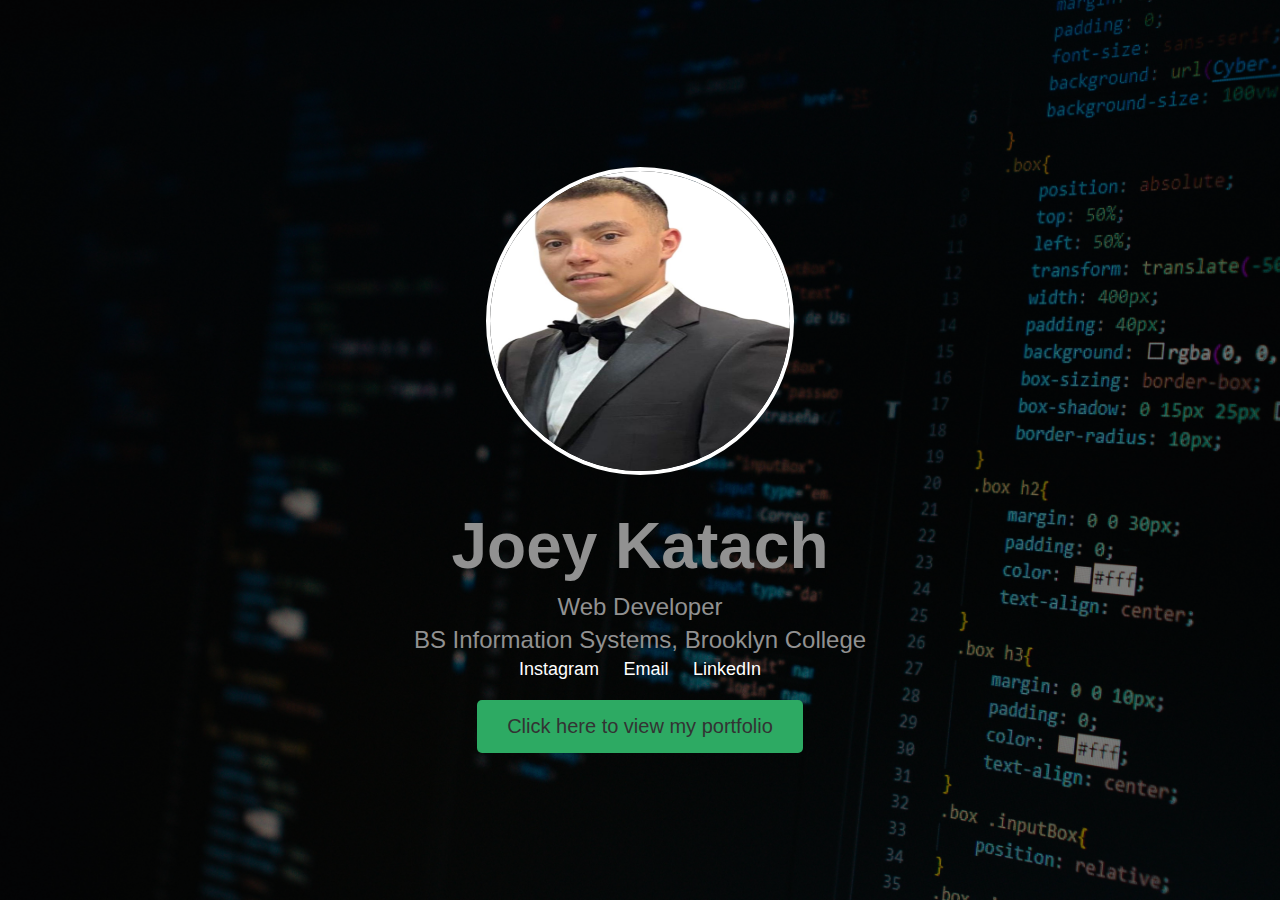
==== index.html @ 3346ef54 "Add files via upload" ====
<!DOCTYPE html>
<html lang="en">
<head>
    <meta charset="UTF-8">
    <meta name="viewport" content="width=device-width, initial-scale=1.0">
    <title>Joey Katach - Portfolio</title>
    <link rel="stylesheet" href="styles.css">
</head>
<body id="home-page">
    <div class="hero">
        <div class="overlay"></div>
        <div class="content">
            <!-- Circular Image of Joey -->
            <img src="photo of me.jpg" alt="Joey Katach" class="circular-image">
            <h1>Joey Katach</h1>
            <p>Web Developer</p>
            <p>BS Information Systems, Brooklyn College</p> <!-- New line added -->
            <div class="social-links">
                <a href="https://www.instagram.com/joeyk321/" target="_blank">Instagram</a>
                <a href="mailto:joeykatach@gmail.com">Email</a>
                <a href="https://www.linkedin.com/in/joey-katach-431603270/" target="_blank">LinkedIn</a>
            </div>
            <a href="#" class="portfolio-button">Click here to view my portfolio</a>
        </div>
    </div>

    <script>
        document.addEventListener("DOMContentLoaded", function () {
            document.querySelector('.portfolio-button').addEventListener('click', function(e) {
                e.preventDefault();
                document.body.classList.add('slide-out');

                setTimeout(function() {
                    window.location.href = "portfolio.html";
                }, 1000); // Matches the CSS transition duration
            });
        });
    </script>
</body>
</html>
---- styles.css ----
body, html {
    margin: 0;
    padding: 0;
    height: 100%;
    font-family: 'Arial', sans-serif;
    overflow-x: hidden;
    background-color: #2e2e2e; /* Set the background color to grey */
    transition: transform 1s ease-in-out, background-color 1s ease-in-out; /* Smooth slide effect with color transition */
}

body.slide-out {
    transform: translateX(-100%);
    background-color: #2e2e2e; /* Set the slide-out background color to grey */
}

.hero {
    background-image: url('coding.jpg'); /* Background image */
    background-size: cover;
    background-position: center;
    height: 100%;
    display: flex;
    justify-content: center;
    align-items: center;
}

.overlay {
    position: absolute;
    top: 0;
    left: 0;
    width: 100%;
    height: 100%;
    background-color: rgba(0, 0, 0, 0.5);
}

.content {
    position: relative;
    z-index: 2;
    text-align: center;
    color: rgb(145, 145, 145);
}

.circular-image {
    width: 300px;
    height: 300px;
    border-radius: 50%;
    margin: 20px auto;
    border: 4px solid white;
}

h1 {
    font-size: 64px;
    margin: 10px 0;
}

p {
    font-size: 24px;
    margin: 10px 0;
}

.social-links a {
    color: white;
    text-decoration: none;
    margin: 0 10px;
    font-size: 18px;
    transition: color 0.3s;
}

.social-links a:hover {
    color: #ffcc00;
}

.portfolio-button {
    display: inline-block;
    margin-top: 20px;
    padding: 15px 30px;
    background-color: #2daa63;
    color: #333;
    text-decoration: none;
    font-size: 20px;
    border-radius: 5px;
    transition: background-color 0.3s, color 0.3s;
}

.portfolio-button:hover {
    background-color: #333;
    color: #9d9d9c;
}
.content p {
    margin: 5px 0;
    font-size: 24px;
}

.content h1 {
    font-size: 64px;
    margin: 10px 0;
}

.content .social-links a {
    color: white;
    text-decoration: none;
    margin: 0 10px;
    font-size: 18px;
    transition: color 0.3s;
}
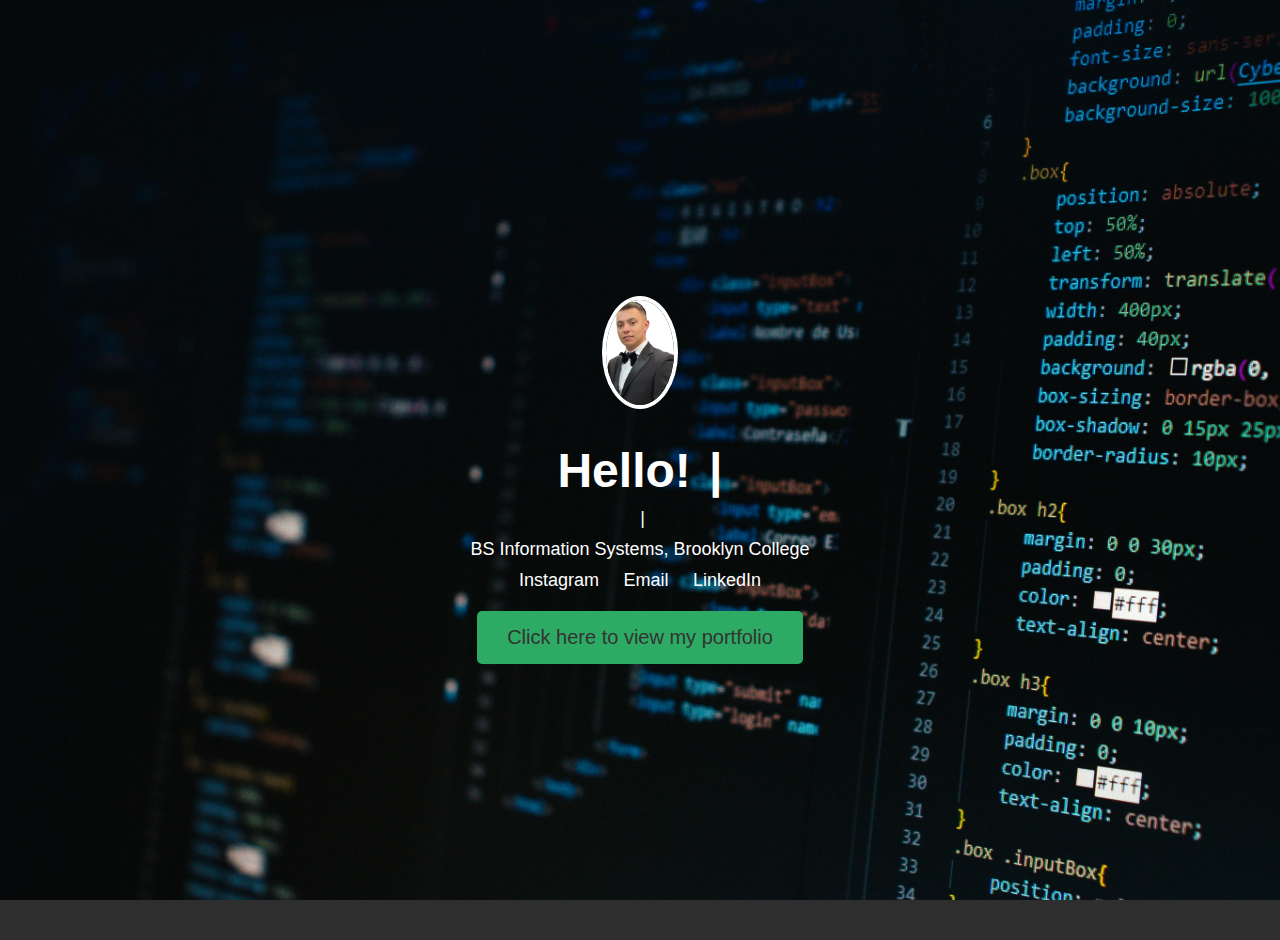
==== commit d2cb9eb4: "made changes" ====
--- a/index.html
+++ b/index.html
@@ -12,9 +12,9 @@
         <div class="content">
             <!-- Circular Image of Joey -->
             <img src="photo of me.jpg" alt="Joey Katach" class="circular-image">
-            <h1>Joey Katach</h1>
-            <p>Web Developer</p>
-            <p>BS Information Systems, Brooklyn College</p> <!-- New line added -->
+            <h1 id="intro-text"></h1> <!-- Placeholder for typing effect -->
+            <p id="job-title"></p> <!-- Placeholder for typing effect -->
+            <p>BS Information Systems, Brooklyn College</p>
             <div class="social-links">
                 <a href="https://www.instagram.com/joeyk321/" target="_blank">Instagram</a>
                 <a href="mailto:joeykatach@gmail.com">Email</a>
@@ -24,17 +24,6 @@
         </div>
     </div>
 
-    <script>
-        document.addEventListener("DOMContentLoaded", function () {
-            document.querySelector('.portfolio-button').addEventListener('click', function(e) {
-                e.preventDefault();
-                document.body.classList.add('slide-out');
-
-                setTimeout(function() {
-                    window.location.href = "portfolio.html";
-                }, 1000); // Matches the CSS transition duration
-            });
-        });
-    </script>
+    <script src="script.js"></script> <!-- Link to the JavaScript file -->
 </body>
 </html>
--- a/styles.css
+++ b/styles.css
@@ -4,57 +4,66 @@
     height: 100%;
     font-family: 'Arial', sans-serif;
     overflow-x: hidden;
-    background-color: #2e2e2e; /* Set the background color to grey */
-    transition: transform 1s ease-in-out, background-color 1s ease-in-out; /* Smooth slide effect with color transition */
+    background-color: #2e2e2e;
+    transition: transform 1s ease-in-out, background-color 1s ease-in-out;
 }
 
 body.slide-out {
     transform: translateX(-100%);
-    background-color: #2e2e2e; /* Set the slide-out background color to grey */
+    background-color: #2e2e2e;
 }
 
 .hero {
-    background-image: url('coding.jpg'); /* Background image */
+    background-image: url('coding.jpg');
     background-size: cover;
     background-position: center;
     height: 100%;
     display: flex;
     justify-content: center;
     align-items: center;
-}
-
-.overlay {
-    position: absolute;
-    top: 0;
-    left: 0;
-    width: 100%;
-    height: 100%;
-    background-color: rgba(0, 0, 0, 0.5);
+    flex-direction: column;
+    padding: 20px;
 }
 
 .content {
-    position: relative;
-    z-index: 2;
+    max-width: 90%;
     text-align: center;
-    color: rgb(145, 145, 145);
+    color: white;
 }
 
 .circular-image {
-    width: 300px;
-    height: 300px;
+    width: 20%;
+    max-width: 150px;
+    height: auto;
     border-radius: 50%;
     margin: 20px auto;
     border: 4px solid white;
 }
 
 h1 {
-    font-size: 64px;
+    font-size: 48px;
     margin: 10px 0;
 }
 
 p {
-    font-size: 24px;
+    font-size: 18px;
     margin: 10px 0;
+}
+
+@media (max-width: 768px) {
+    .content {
+        padding: 10px;
+    }
+    h1 {
+        font-size: 36px;
+    }
+    .circular-image {
+        width: 80px;
+        margin: 10px auto;
+    }
+    .social-links a {
+        font-size: 16px;
+    }
 }
 
 .social-links a {
@@ -85,20 +94,15 @@
     background-color: #333;
     color: #9d9d9c;
 }
-.content p {
-    margin: 5px 0;
-    font-size: 24px;
+
+#intro-text::after, #job-title::after {
+    content: '|';
+    animation: blink 1s infinite;
+    opacity: 1;
+    margin-left: 5px;
 }
 
-.content h1 {
-    font-size: 64px;
-    margin: 10px 0;
+@keyframes blink {
+    0%, 100% { opacity: 1; }
+    50% { opacity: 0; }
 }
-
-.content .social-links a {
-    color: white;
-    text-decoration: none;
-    margin: 0 10px;
-    font-size: 18px;
-    transition: color 0.3s;
-}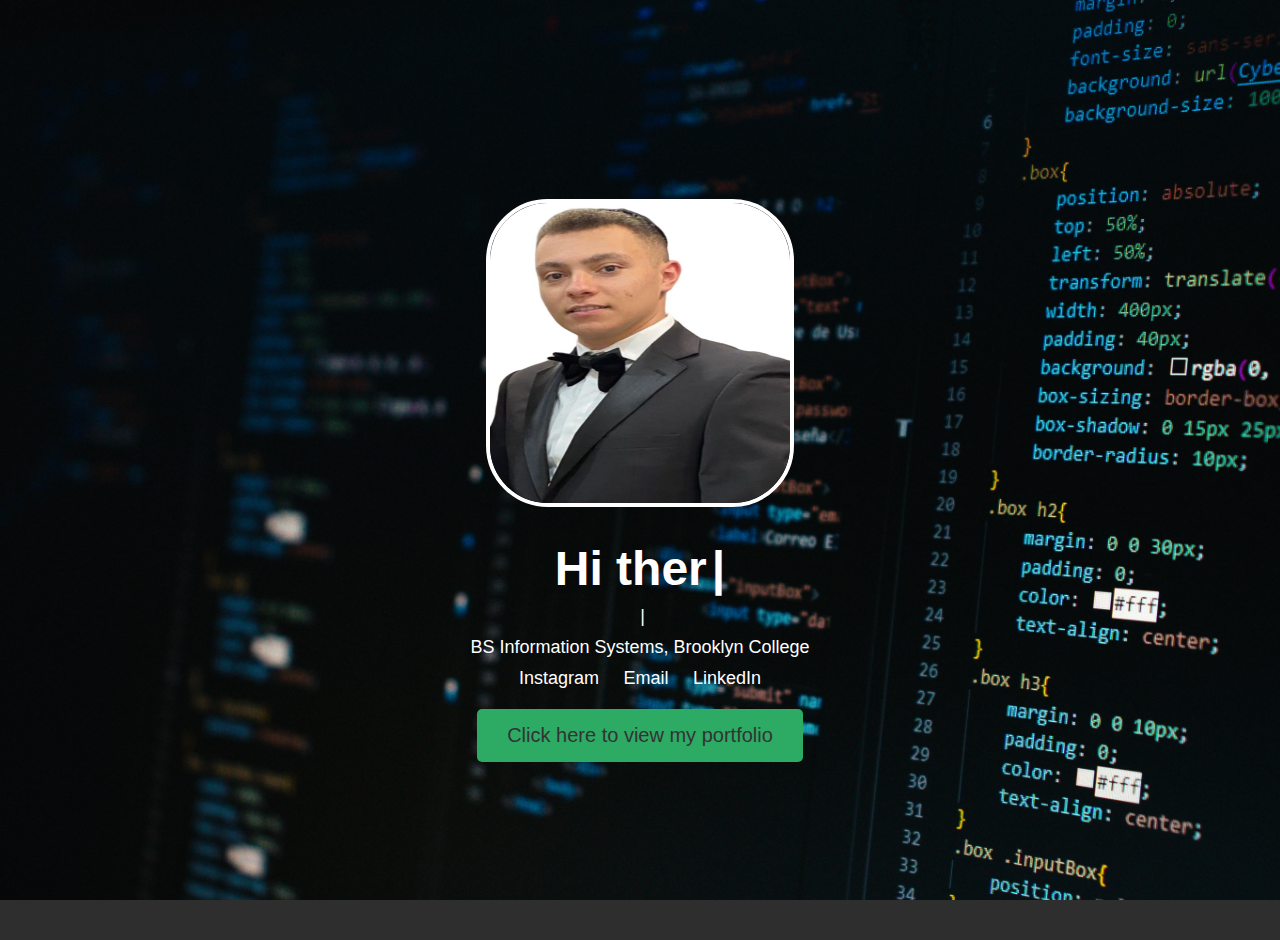
==== commit 7ab38d9c: "changes" ====
--- a/index.html
+++ b/index.html
@@ -14,6 +14,7 @@
             <img src="photo of me.jpg" alt="Joey Katach" class="circular-image">
             <h1 id="intro-text"></h1> <!-- Placeholder for typing effect -->
             <p id="job-title"></p> <!-- Placeholder for typing effect -->
+            <p id="call-to-action"></p> <!-- Placeholder for call-to-action text -->
             <p>BS Information Systems, Brooklyn College</p>
             <div class="social-links">
                 <a href="https://www.instagram.com/joeyk321/" target="_blank">Instagram</a>
--- a/styles.css
+++ b/styles.css
@@ -32,10 +32,9 @@
 }
 
 .circular-image {
-    width: 20%;
-    max-width: 150px;
-    height: auto;
-    border-radius: 50%;
+    width: 300px; /* Set a fixed width */
+    height: 300px; /* Set a fixed height to match the width */
+    border-radius: 20%; /* This makes the image circular */
     margin: 20px auto;
     border: 4px solid white;
 }
@@ -58,7 +57,8 @@
         font-size: 36px;
     }
     .circular-image {
-        width: 80px;
+        width: 100px; /* Reduce size for smaller screens */
+        height: 100px; /* Maintain aspect ratio */
         margin: 10px auto;
     }
     .social-links a {
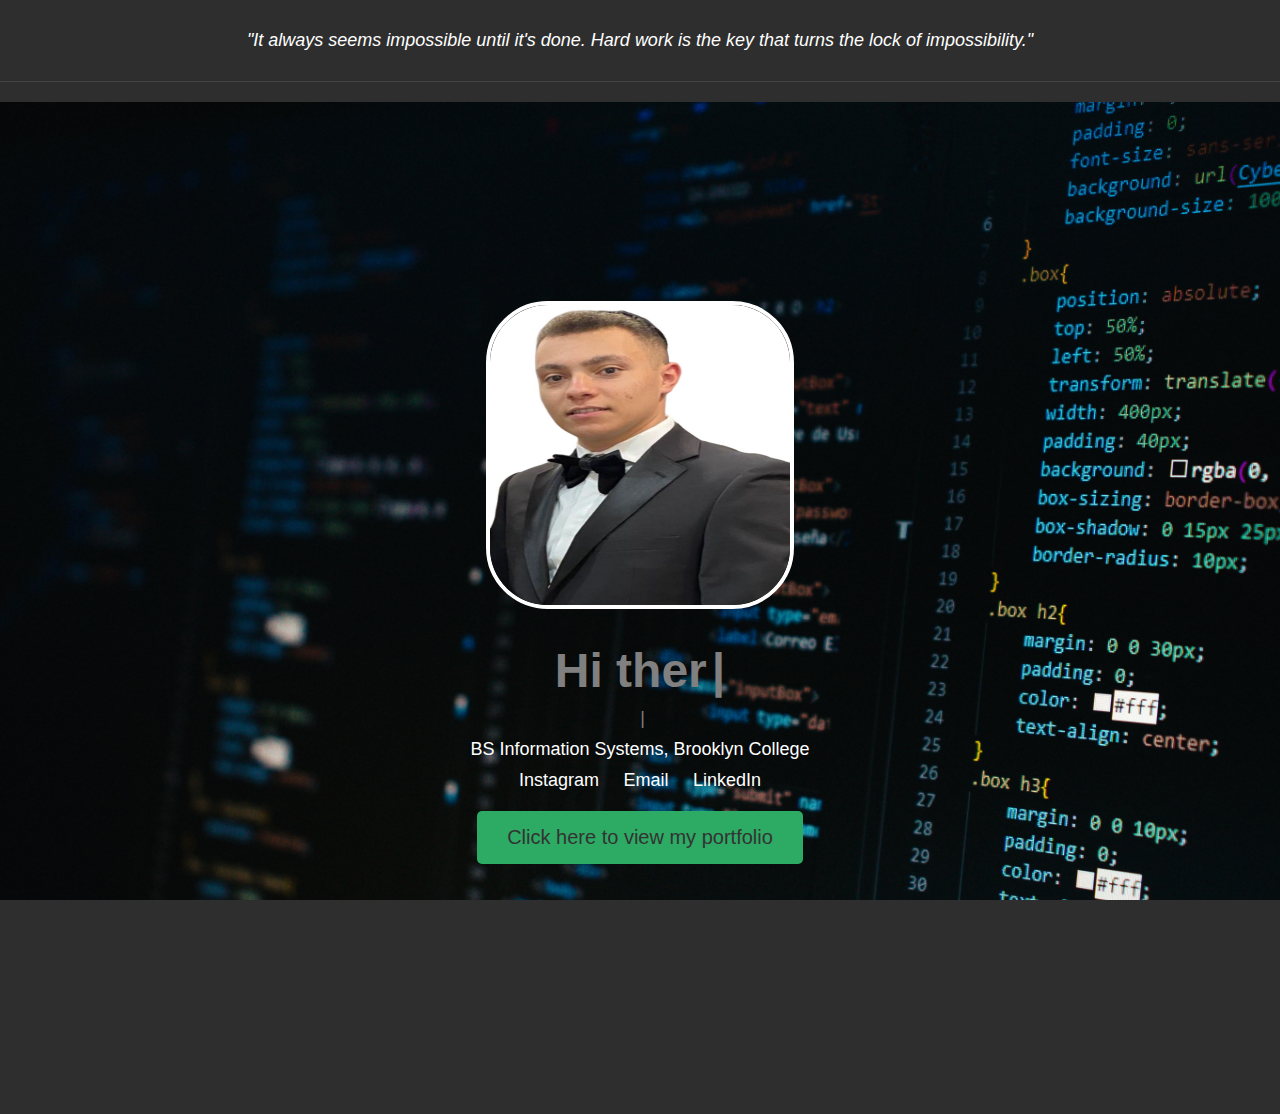
==== commit fde080be: "added person statement to home page" ====
--- a/index.html
+++ b/index.html
@@ -7,6 +7,12 @@
     <link rel="stylesheet" href="styles.css">
 </head>
 <body id="home-page">
+    <!-- Quote at the top -->
+    <div class="quote">
+        <p>"It always seems impossible until it's done. Hard work is the key that turns the lock of impossibility."</p>
+    </div>
+
+    <!-- Hero Section -->
     <div class="hero">
         <div class="overlay"></div>
         <div class="content">
@@ -25,6 +31,11 @@
         </div>
     </div>
 
+    <!-- Footer Section -->
+    <footer class="footer">
+        <p>&copy; 2024 Joey Katach - Portfolio</p>
+    </footer>
+
     <script src="script.js"></script> <!-- Link to the JavaScript file -->
 </body>
 </html>
--- a/styles.css
+++ b/styles.css
@@ -7,6 +7,17 @@
     background-color: #2e2e2e;
     transition: transform 1s ease-in-out, background-color 1s ease-in-out;
 }
+.quote {
+    text-align: center;
+    font-style: italic;
+    font-size: 20px;
+    color: #ffffff;
+    background-color: #2e2e2e;
+    padding: 20px;
+    border-bottom: 1px solid #444;
+    margin-bottom: 20px;
+}
+
 
 body.slide-out {
     transform: translateX(-100%);
@@ -75,7 +86,7 @@
 }
 
 .social-links a:hover {
-    color: #ffcc00;
+    color: #45529f;
 }
 
 .portfolio-button {
@@ -106,3 +117,15 @@
     0%, 100% { opacity: 1; }
     50% { opacity: 0; }
 }
+#intro-text, #job-title, #call-to-action {
+    color: grey; /* Set the text color to grey */
+}
+.footer {
+    text-align: center;
+    background-color: #2e2e2e;
+    color: #ffffff;
+    padding: 15px;
+    border-top: 1px solid #444;
+    margin-top: auto; /* Pushes the footer to the bottom of the content */
+    width: 100%;
+}
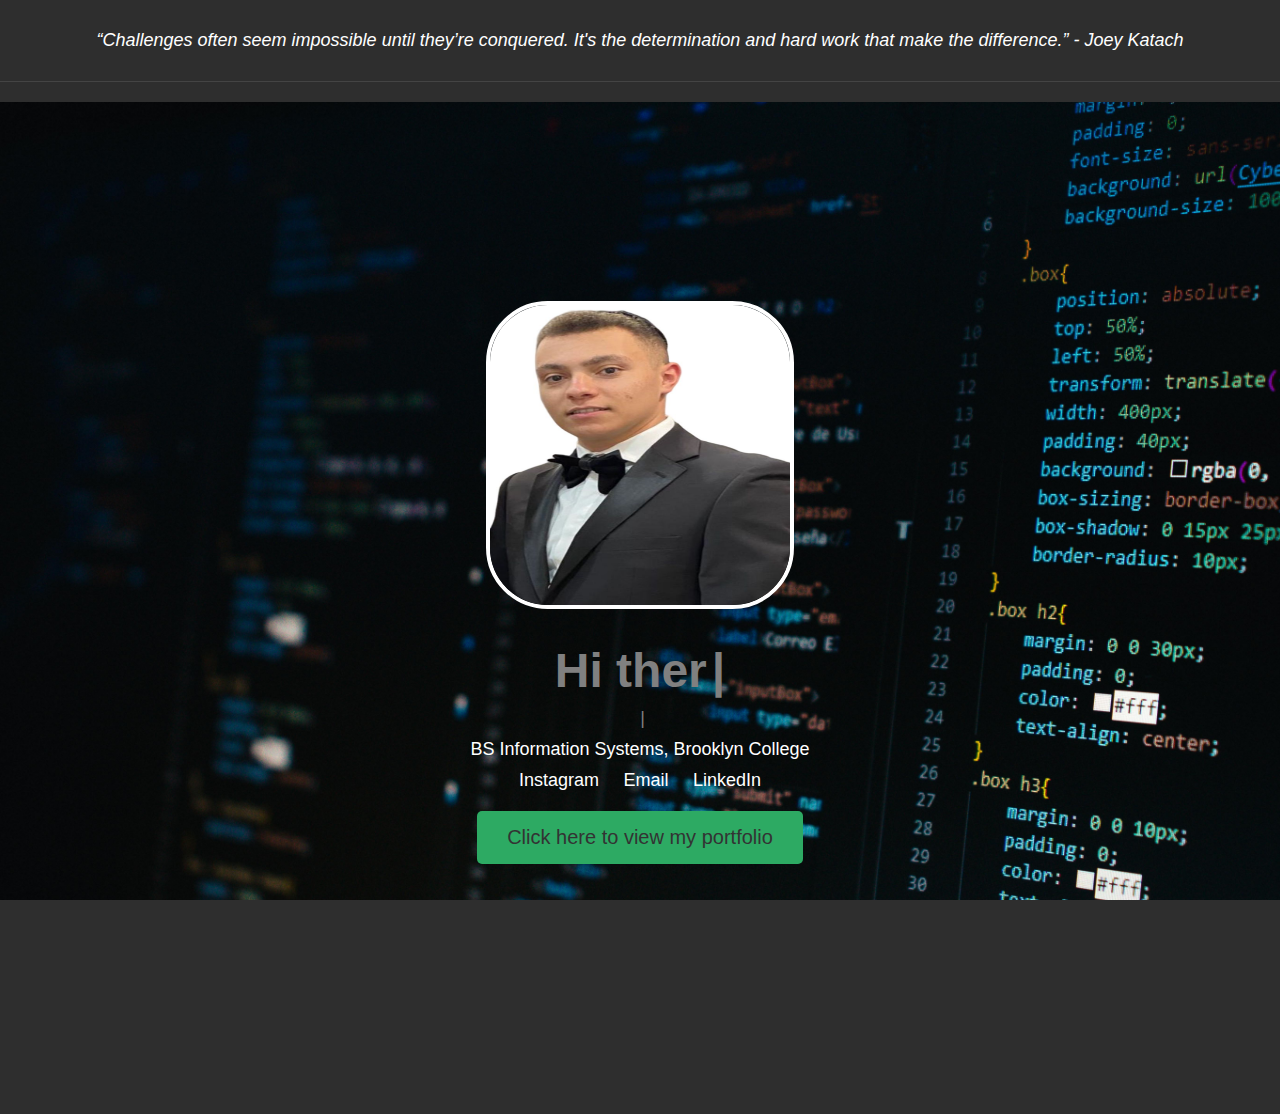
==== commit 130d1db7: "changed quote to more personal" ====
--- a/index.html
+++ b/index.html
@@ -9,7 +9,7 @@
 <body id="home-page">
     <!-- Quote at the top -->
     <div class="quote">
-        <p>"It always seems impossible until it's done. Hard work is the key that turns the lock of impossibility."</p>
+        <p>“Challenges often seem impossible until they’re conquered. It's the determination and hard work that make the difference.” - Joey Katach</p>
     </div>
 
     <!-- Hero Section -->
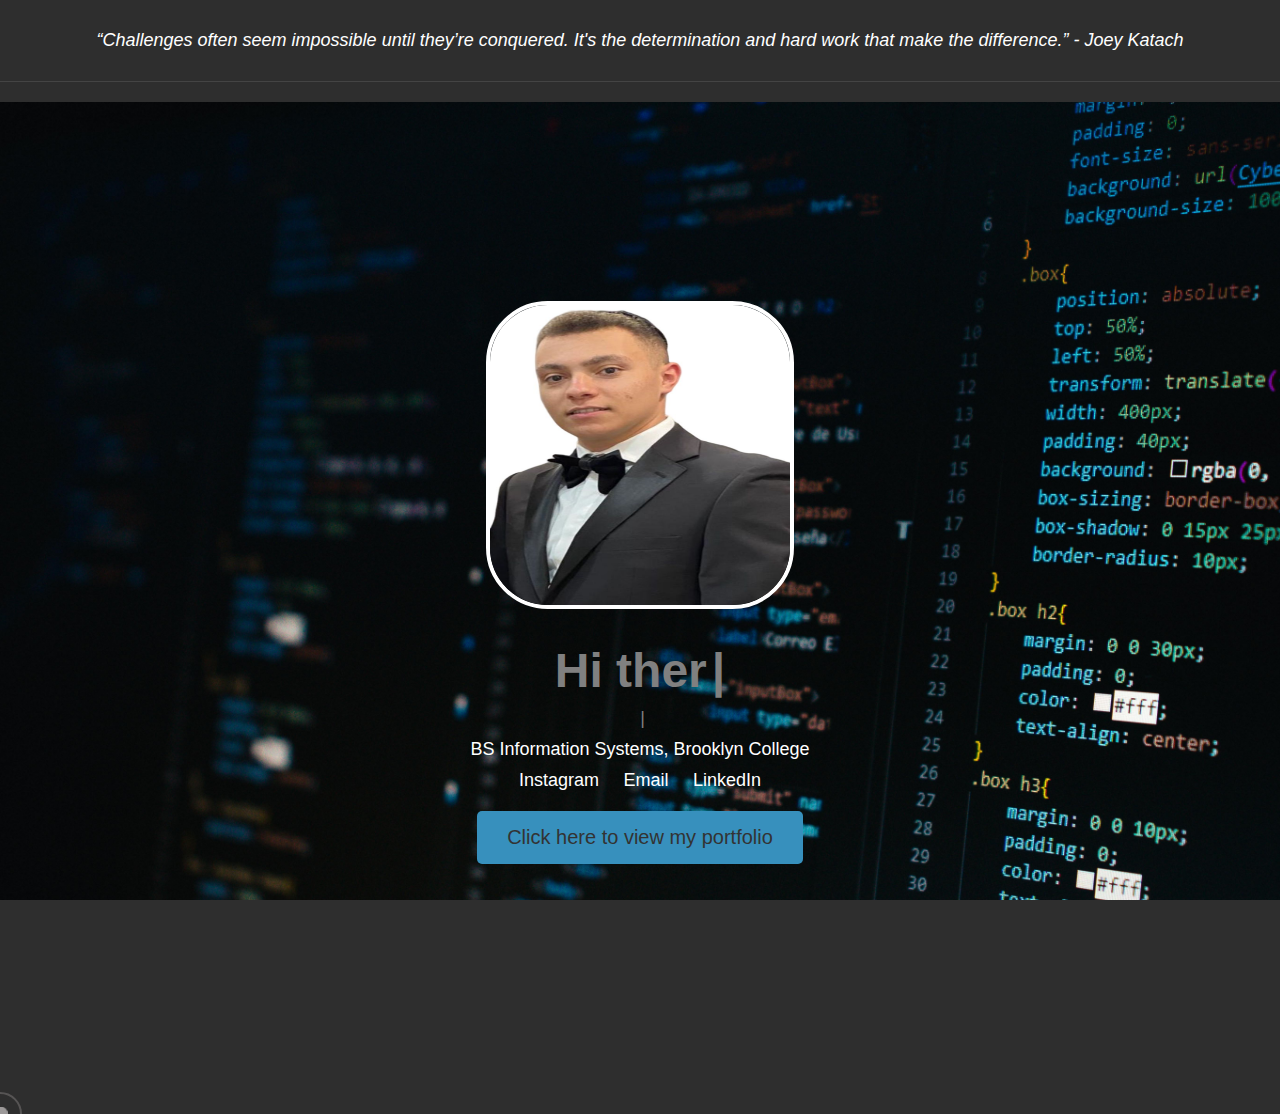
==== commit 810dea48: "cursor for home page" ====
--- a/index.html
+++ b/index.html
@@ -36,6 +36,7 @@
         <p>&copy; 2024 Joey Katach - Portfolio</p>
     </footer>
 
+    <div class="custom-cursor"></div>
     <script src="script.js"></script> <!-- Link to the JavaScript file -->
 </body>
 </html>
--- a/styles.css
+++ b/styles.css
@@ -22,6 +22,68 @@
 body.slide-out {
     transform: translateX(-100%);
     background-color: #2e2e2e;
+}
+/* Custom Cursor */
+.custom-cursor {
+    width: 15px;
+    height: 15px;
+    background-color: rgb(156, 153, 153);
+    border-radius: 50%;
+    position: fixed;
+    pointer-events: none;
+    transform: translate(-50%, -50%);
+    z-index: 3000;
+    transition: transform 0.1s ease-in-out, background-color 0.2s ease;
+    will-change: transform;
+}
+
+/* Bubble Around the Cursor */
+.cursor-bubble {
+    width: 40px;
+    height: 40px;
+    border: 2px solid rgba(249, 238, 238, 0.2);
+    border-radius: 50%;
+    position: fixed;
+    pointer-events: none;
+    transform: translate(-50%, -50%);
+    z-index: 2999;
+    transition: width 0.3s ease-in-out, height 0.3s ease-in-out;
+}
+
+/* Bubble Effect on Hover */
+.custom-cursor.hover {
+    background-color:#3790bd; /* Light blue on hover */
+    width: 20px;
+    height: 20px;
+}
+
+.cursor-bubble.hover {
+    width: 60px;
+    height: 60px;
+    border-color: #3790bd;
+}
+
+/* Bubble Effect on Click */
+.custom-cursor.click {
+    background-color: rgba(104, 102, 102, 0.8); /* Red on click */
+    width: 25px;
+    height: 25px;
+}
+
+.cursor-bubble.click {
+    border-color: #3790bd; /* Change border color on click */
+    width: 70px;
+    height: 70px;
+}
+
+/* Smooth Movement Animation */
+@keyframes cursor-trail {
+    0% {
+        transform: translate(-50%, -50%) scale(1);
+    }
+    100% {
+        transform: translate(-50%, -50%) scale(1.05);
+    }
 }
 
 .hero {
@@ -86,14 +148,15 @@
 }
 
 .social-links a:hover {
-    color: #45529f;
+    color: #3790bd;
+    text-decoration: underline;
 }
 
 .portfolio-button {
     display: inline-block;
     margin-top: 20px;
     padding: 15px 30px;
-    background-color: #2daa63;
+    background-color: #3790bd;
     color: #333;
     text-decoration: none;
     font-size: 20px;
